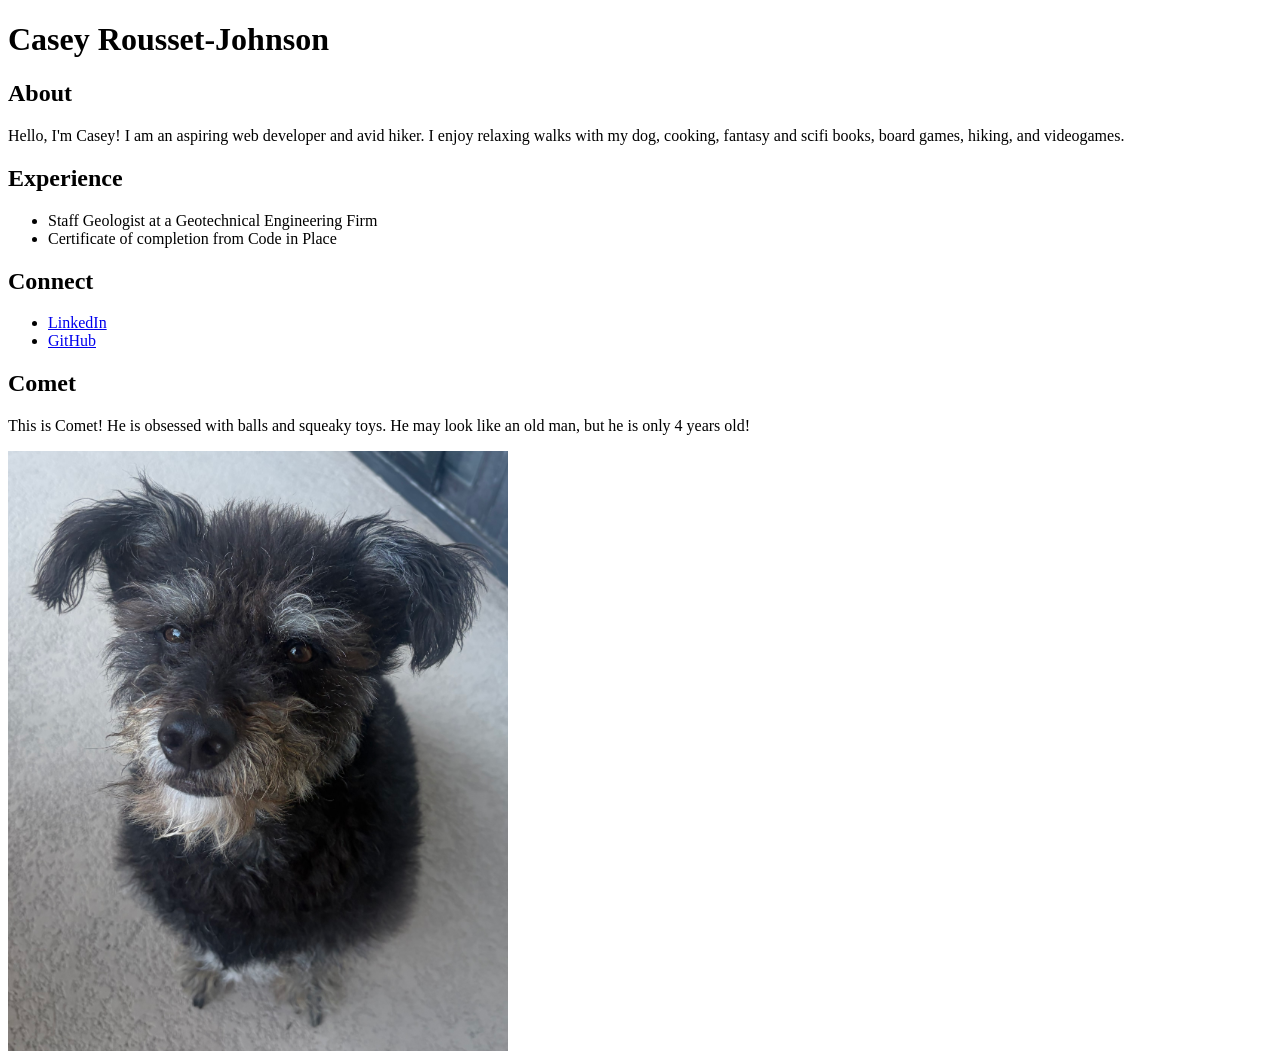
==== index.html @ 170dbf4b "boilerplate, images, and content added" ====
<!DOCTYPE html>
<head>
    <title>Casey Rousset-Johnson's Portfolio</title>
    <meta charset="UTF-8"> 
    <meta name="keywords" content="HTML, Portfolio, Lesson 5">
</head>
<body>
    <h1>Casey Rousset-Johnson</h1>
    <section id="about"></section>
    <h2>About</h2>
    <p>Hello, I'm Casey! I am an aspiring web developer and avid hiker. I enjoy relaxing walks with my dog, cooking, fantasy and scifi books, board games, hiking, and videogames.</p>
    </section>
    <section id="Experience">
    <h2>Experience</h2>
    <ul>
        <li>Staff Geologist at a Geotechnical Engineering Firm</li>
        <li>Certificate of completion from Code in Place</li>
    </ul>
    </section>
    <section id="Connect">
    <h2>Connect</h2>
    <ul>
        <li><a href="https://www.linkedin.com/in/caseyfrj/">LinkedIn</a></li>
        <li><a href="https://github.com/caseyrousset">GitHub</a></li>
    </ul>
    </section>
    <section id="Comet">
    <h2>Comet</h2>
    <p> This is Comet! He is obsessed with balls and squeaky toys. He may look like an old man, but he is only 4 years old! </p>
    <img src="/images/Comet.jpg" alt="Comet, a small black dog sitting and looking at the camera" width="500" height="600">
    </section>
</body>
</html>
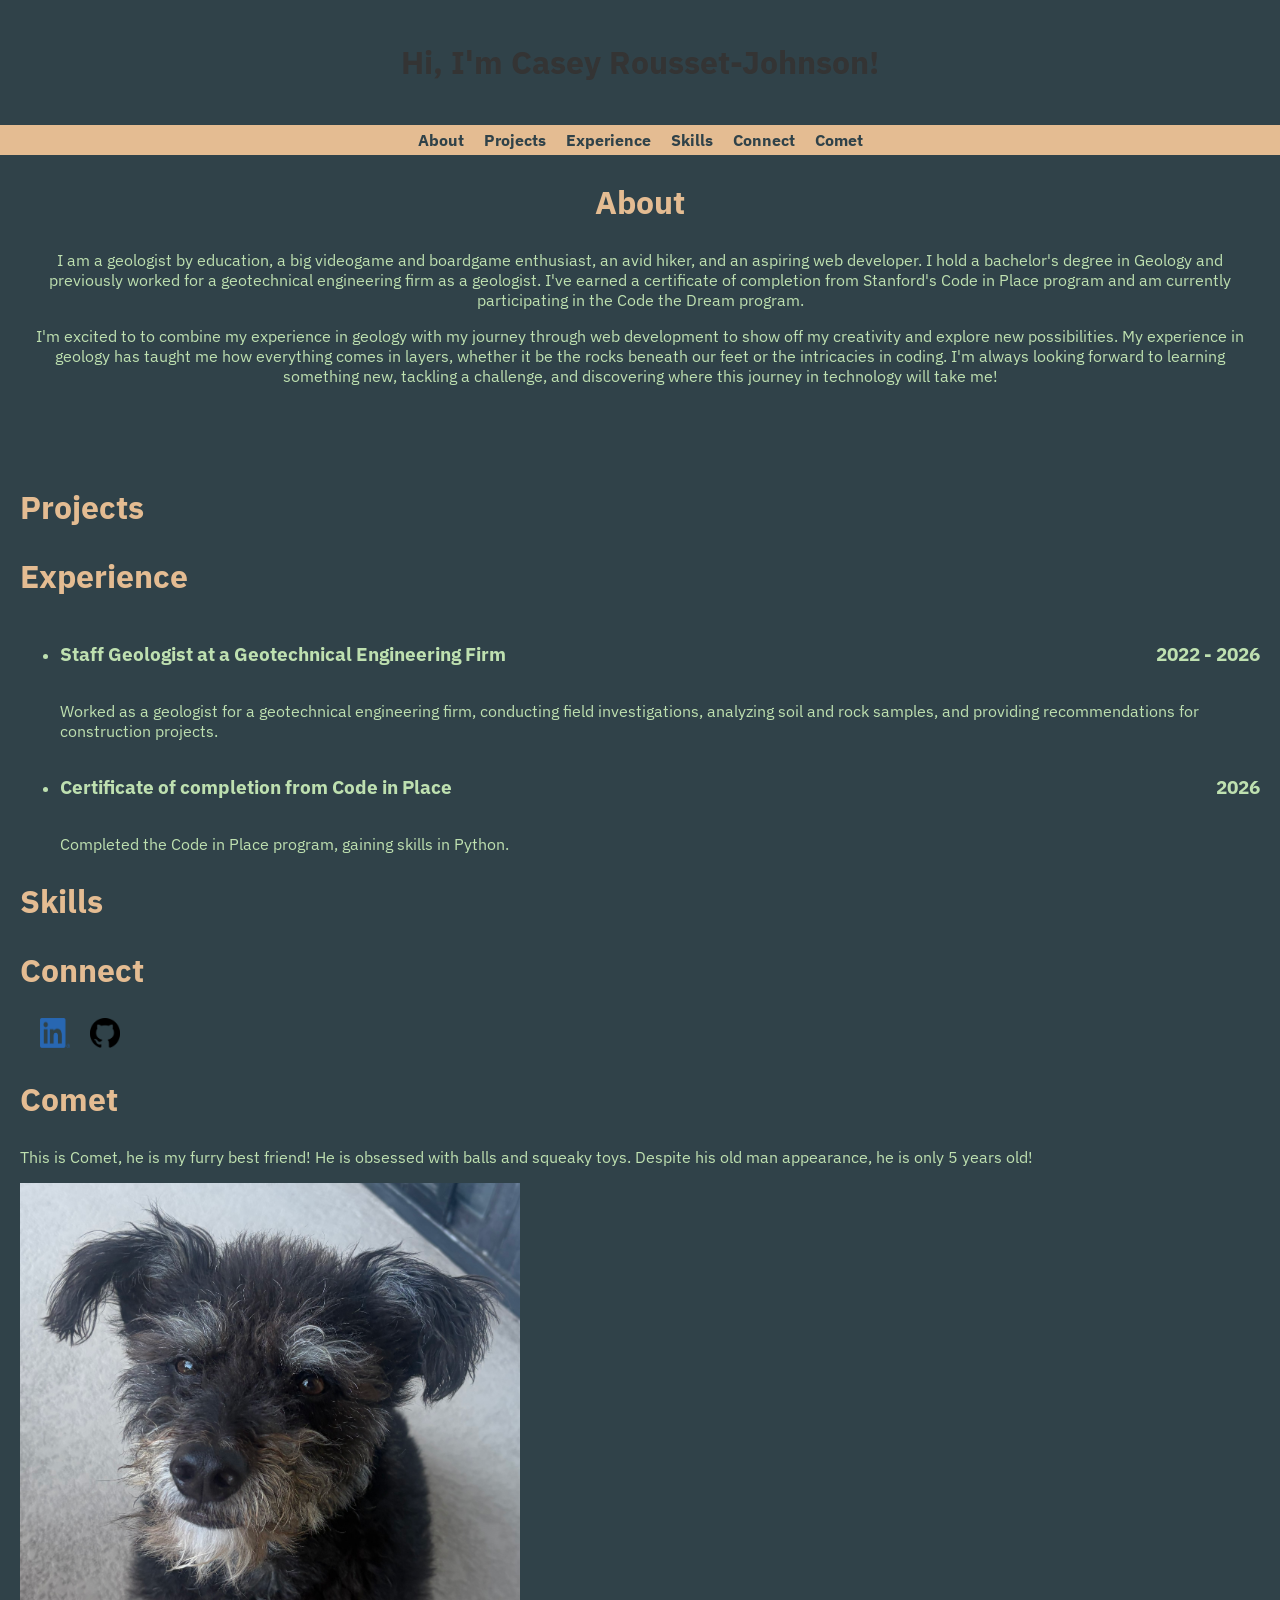
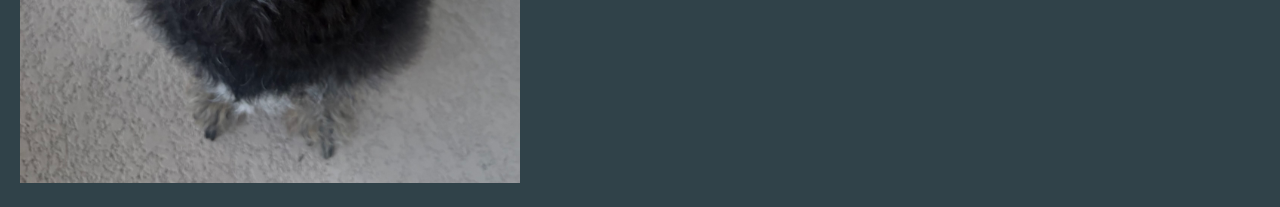
==== commit 37081c4d: "boilerplate and content added" ====
--- a/index.html
+++ b/index.html
@@ -1,33 +1,96 @@
 <!DOCTYPE html>
+<html>
 <head>
     <title>Casey Rousset-Johnson's Portfolio</title>
     <meta charset="UTF-8"> 
     <meta name="keywords" content="HTML, Portfolio, Lesson 5">
+
+    <!-- Link to CSS Sheet -->
+    <link rel="stylesheet" href="css/index.css">
+
+    <!-- IBM Plex from Google Fonts -->
+     <link rel="preconnect" href="https://fonts.googleapis.com">
+    <link rel="preconnect" href="https://fonts.gstatic.com" crossorigin>
+    <link href="https://fonts.googleapis.com/css2?family=IBM+Plex+Sans:ital,wght@0,100..700;1,100..700&display=swap" rel="stylesheet">
 </head>
+
 <body>
-    <h1>Casey Rousset-Johnson</h1>
-    <section id="about"></section>
-    <h2>About</h2>
-    <p>Hello, I'm Casey! I am an aspiring web developer and avid hiker. I enjoy relaxing walks with my dog, cooking, fantasy and scifi books, board games, hiking, and videogames.</p>
+    <!-- Header with name -->
+
+    <header> 
+        <h1>Hi, I'm Casey Rousset-Johnson!</h1>
+    </header>
+
+    <!-- Navigation Bar -->
+    <nav>
+        <ul>
+            <li><a href="#About">About</a></li>
+            <li><a href="#Projects">Projects</a></li>
+            <li><a href="#Experience">Experience</a></li>
+            <li><a href="#Skills">Skills</a></li>
+            <li><a href="#Connect">Connect</a></li>
+            <li><a href="#Comet">Comet</a></li>
+        </ul>
+    </nav>
+
+    <!-- About Section using id selector -->
+    <section id="About">
+        <h2>About</h2>
+        <p>I am a geologist by education, a big videogame and boardgame enthusiast, an avid hiker, and an aspiring web developer. I hold a bachelor's degree in Geology and previously worked for a geotechnical engineering firm as a geologist. I've earned a certificate of completion from Stanford's Code in Place program and am currently participating in the Code the Dream program.</p>
+        <P>I'm excited to to combine my experience in geology with my journey through web development to show off my creativity and explore new possibilities. My experience in geology has taught me how everything comes in layers, whether it be the rocks beneath our feet or the intricacies in coding. I'm always looking forward to learning something new, tackling a challenge, and discovering where this journey in technology will take me!</p>
     </section>
+
+    <!-- Projects Section using id selector -->
+    <section id="Projects">
+        <h2>Projects</h2>
+        <ul></ul>
+    </section>
+
+    <!-- Experience Section using id selector -->
     <section id="Experience">
-    <h2>Experience</h2>
-    <ul>
-        <li>Staff Geologist at a Geotechnical Engineering Firm</li>
-        <li>Certificate of completion from Code in Place</li>
-    </ul>
+        <h2>Experience</h2>
+        <ul>
+            <li>
+                <div class="experience-title">
+                    <h3>Staff Geologist at a Geotechnical Engineering Firm</h3>
+                    <h3>2022 - 2026</h3>
+                </div>
+                <p>Worked as a geologist for a geotechnical engineering firm, conducting field investigations, analyzing soil and rock samples, and providing recommendations for construction projects.</p>
+            </li>
+            <li>
+                <div class="experience-title">
+                    <h3>Certificate of completion from Code in Place</h3>
+                    <h3>2026</h3>
+                </div>
+                <p>Completed the Code in Place program, gaining skills in Python.</p>
+            </li>
+        </ul>
     </section>
+
+    <!-- Skills Section using id selector -->
+    <section id="Skills">
+        <h2>Skills</h2>
+        <ul></ul>
+    </section>
+
+    <!-- Connect Section using id selector -->
     <section id="Connect">
-    <h2>Connect</h2>
-    <ul>
-        <li><a href="https://www.linkedin.com/in/caseyfrj/">LinkedIn</a></li>
-        <li><a href="https://github.com/caseyrousset">GitHub</a></li>
-    </ul>
+        <h2>Connect</h2>
+        <ul>
+            <li><a href="https://www.linkedin.com/in/caseyfrj/">
+                <img src="./images/LI-In-Bug.png" alt="LinkedIn logo" width="30" height="30">
+            </a></li>
+            <li><a href="https://github.com/caseyrousset">
+                <img src="./images/GitHub_Invertocat_Black.png" alt="GitHub logo" width="30" height="30">
+            </a></li>
+        </ul>
     </section>
+
+    <!-- Comet Section using id selector -->
     <section id="Comet">
-    <h2>Comet</h2>
-    <p> This is Comet! He is obsessed with balls and squeaky toys. He may look like an old man, but he is only 4 years old! </p>
-    <img src="/images/Comet.jpg" alt="Comet, a small black dog sitting and looking at the camera" width="500" height="600">
+        <h2>Comet</h2>
+        <p> This is Comet, he is my furry best friend! He is obsessed with balls and squeaky toys. Despite his old man appearance, he is only 5 years old! </p>
+        <img src="./images/Comet.jpg" alt="Comet, a small black dog sitting and looking at the camera" width="500" height="600">
     </section>
 </body>
 </html>
--- a/css/index.css
+++ b/css/index.css
@@ -0,0 +1,92 @@
+/* CSS for Casey Rousset-Johnson's Portfolio */
+
+/* General Styles */
+body {
+    background-color: #304249;
+    color: #bee0b0;
+    margin: 0;
+
+    /* Font from Google Fonts */
+    font-family: 'IBM Plex Sans', sans-serif;
+    
+    /* font,size, weight of headings */
+    h2 {
+        font-size: 2em;
+        font-weight: bold;
+        color: #e4bc92;
+    }
+
+} 
+
+/* Navigation Bar Styles */
+nav {
+    background-color: #e4bc92;
+    /* sticky based on optional challenge */
+    position: sticky;
+    top: 0;
+}
+
+/* Make nav bar horizontal, remove bullets, and put spaces between list items */
+nav ul {
+    list-style: none;
+    display: flex;
+    /* took me a while to figure out how to center the items and put space between them */
+    justify-content: center;
+    gap: 20px;
+    
+    margin: 0;
+    padding: 5px;
+}
+
+/* Link styles in Nav Bar */
+nav ul li a {
+    /* remove underline from links and make text easier to read*/
+    text-decoration: none;
+    color: #304249;
+    font-weight: bold;
+}
+
+/* Header Styles */
+header {
+    background-image: url("/Users/caseyrousset/CTD-repos/Casey-Rousset-Johnson-JSIntro26.4/images/Mountain.jpeg");
+    background-size: 100% 100%;
+    background-repeat: no-repeat;
+    background-position: center;
+
+    /* background-color: #0e8fc6; */
+    color: rgb(52, 52, 52);
+    padding: 20px;
+    text-align: center;
+}
+
+/* Section Styles */
+/* spacing added between sections and edges of page */
+section {
+    margin: 20px;
+}
+
+#About {
+    /* Alignment and content changes to about section */
+    width: 95%;
+    margin: 0 auto 100px;
+    text-align: center;
+}
+
+/* Changed the bullets to small images and made the text bold */
+#Experience {
+    list-style-image: url("/Users/caseyrousset/CTD-repos/Casey-Rousset-Johnson-JSIntro26.4/images/comet-bullet-point.png");
+}
+
+/* Useed flexbox and justify-content to align job titles and dates at the opposit ends of the page */
+.experience-title {
+    display: flex;
+    justify-content: space-between;
+}
+
+/* removed bullet points and displayed logos horizontally */
+#Connect ul{
+    list-style: none;
+    padding-left: 20px;
+    gap: 20px;
+    display: flex;
+}
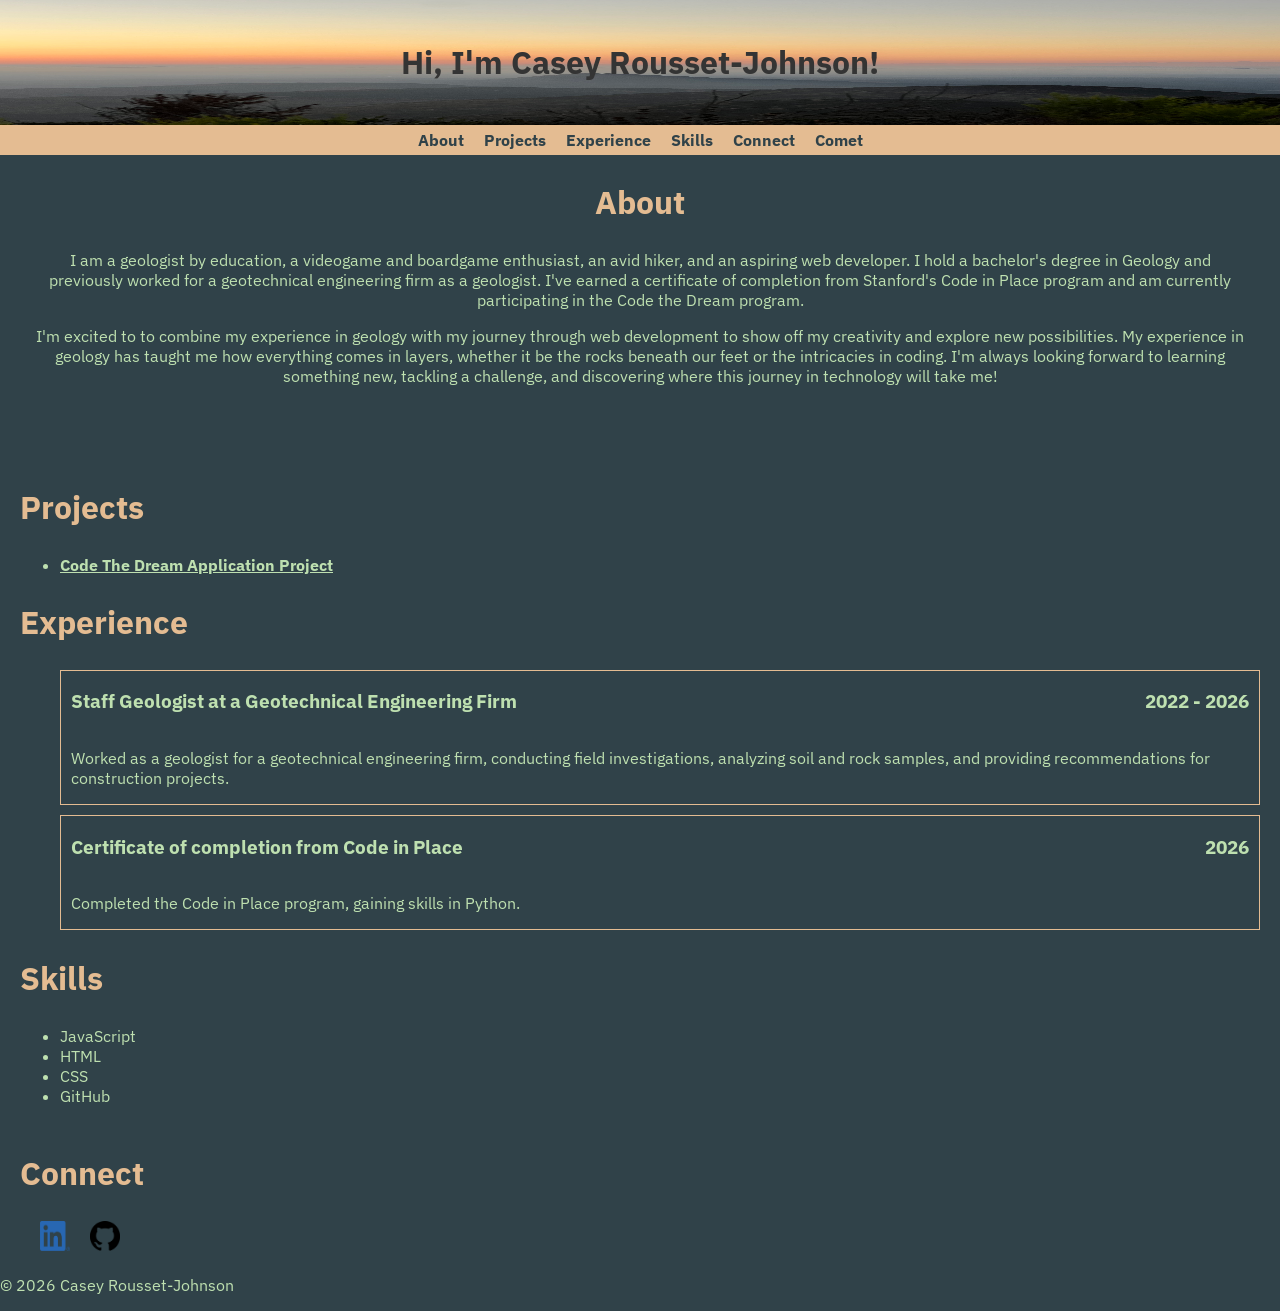
==== commit 4504b1af: "js added (index, sketch), footer added, comments added throughout, pages added (comet, frog), skills" ====
--- a/index.html
+++ b/index.html
@@ -29,21 +29,23 @@
             <li><a href="#Experience">Experience</a></li>
             <li><a href="#Skills">Skills</a></li>
             <li><a href="#Connect">Connect</a></li>
-            <li><a href="#Comet">Comet</a></li>
+            <li><a href="comet.html" target="_blank" rel="noopener noreferrer">Comet</a></li>
         </ul>
     </nav>
 
     <!-- About Section using id selector -->
     <section id="About">
         <h2>About</h2>
-        <p>I am a geologist by education, a big videogame and boardgame enthusiast, an avid hiker, and an aspiring web developer. I hold a bachelor's degree in Geology and previously worked for a geotechnical engineering firm as a geologist. I've earned a certificate of completion from Stanford's Code in Place program and am currently participating in the Code the Dream program.</p>
+        <p>I am a geologist by education, a videogame and boardgame enthusiast, an avid hiker, and an aspiring web developer. I hold a bachelor's degree in Geology and previously worked for a geotechnical engineering firm as a geologist. I've earned a certificate of completion from Stanford's Code in Place program and am currently participating in the Code the Dream program.</p>
         <P>I'm excited to to combine my experience in geology with my journey through web development to show off my creativity and explore new possibilities. My experience in geology has taught me how everything comes in layers, whether it be the rocks beneath our feet or the intricacies in coding. I'm always looking forward to learning something new, tackling a challenge, and discovering where this journey in technology will take me!</p>
     </section>
 
     <!-- Projects Section using id selector -->
     <section id="Projects">
         <h2>Projects</h2>
-        <ul></ul>
+        <ul>
+            <li><a href="frog.html" target="_blank" rel="noopener noreferrer">Code The Dream Application Project</a></li> 
+        </ul>
     </section>
 
     <!-- Experience Section using id selector -->
@@ -86,11 +88,15 @@
         </ul>
     </section>
 
-    <!-- Comet Section using id selector -->
-    <section id="Comet">
+    <!-- Comet Section moved to its own page! -->
+    <!-- <section id="Comet">
         <h2>Comet</h2>
         <p> This is Comet, he is my furry best friend! He is obsessed with balls and squeaky toys. Despite his old man appearance, he is only 5 years old! </p>
         <img src="./images/Comet.jpg" alt="Comet, a small black dog sitting and looking at the camera" width="500" height="600">
-    </section>
+    </section> -->
+
+
+    <footer></footer>
+    <script src="./js/index.js"></script>
 </body>
 </html>
--- a/css/index.css
+++ b/css/index.css
@@ -1,6 +1,6 @@
 /* CSS for Casey Rousset-Johnson's Portfolio */
 
-/* General Styles */
+/* =============== General Styles =============== */
 body {
     background-color: #304249;
     color: #bee0b0;
@@ -18,7 +18,9 @@
 
 } 
 
-/* Navigation Bar Styles */
+/* ============================== MAIN PAGE ==============================  */
+
+/* =============== Navigation Bar Styles =============== */
 nav {
     background-color: #e4bc92;
     /* sticky based on optional challenge */
@@ -46,9 +48,9 @@
     font-weight: bold;
 }
 
-/* Header Styles */
+/* =============== Header Styles =============== */
 header {
-    background-image: url("/Users/caseyrousset/CTD-repos/Casey-Rousset-Johnson-JSIntro26.4/images/Mountain.jpeg");
+    background-image: url("../images/Mountain.jpeg");
     background-size: 100% 100%;
     background-repeat: no-repeat;
     background-position: center;
@@ -59,12 +61,21 @@
     text-align: center;
 }
 
-/* Section Styles */
+/* =============== Section Styles =============== */
 /* spacing added between sections and edges of page */
 section {
     margin: 20px;
 }
 
+/* Changed the bullets to small images of Comet */
+/* #Projects,
+#Experience,
+#Skills
+{
+    list-style-image: url("../images/comet-bullet-point.png");
+} */
+
+/* =============== About Styles =============== */
 #About {
     /* Alignment and content changes to about section */
     width: 95%;
@@ -72,16 +83,48 @@
     text-align: center;
 }
 
-/* Changed the bullets to small images and made the text bold */
-#Experience {
-    list-style-image: url("/Users/caseyrousset/CTD-repos/Casey-Rousset-Johnson-JSIntro26.4/images/comet-bullet-point.png");
+
+
+/* =============== Project Styles ===============  */
+
+ul li a {
+    /* remove underline from links and make text easier to read*/
+    color: #bee0b0;
+    font-weight: bold;
 }
 
+/* =============== Experience Styles ===============  */
+
 /* Useed flexbox and justify-content to align job titles and dates at the opposit ends of the page */
+
+#Experience ul li {
+    list-style: none;
+    border: 1px #e4bc92 solid;
+    padding: 0 10px;
+    margin-bottom: 10px;
+}
+
 .experience-title {
     display: flex;
     justify-content: space-between;
 }
+
+/* =============== Skills Styles ===============  */
+
+#Skills ul{
+    display: flex;
+    flex-direction: column;
+    flex-wrap: wrap;
+    height: 100px;
+    width: fit-content;
+    column-gap: 100px;
+
+    /* display: grid;
+    grid-template-columns: repeat(2, 1fr);
+    grid-template-rows: auto; */
+}
+
+/* =============== Connect Styles ===============  */
 
 /* removed bullet points and displayed logos horizontally */
 #Connect ul{
@@ -89,4 +132,9 @@
     padding-left: 20px;
     gap: 20px;
     display: flex;
-}+}
+
+
+/* ============================== Comet Page ============================== */
+
+/* ============================== Raining Frogs Page ============================== */
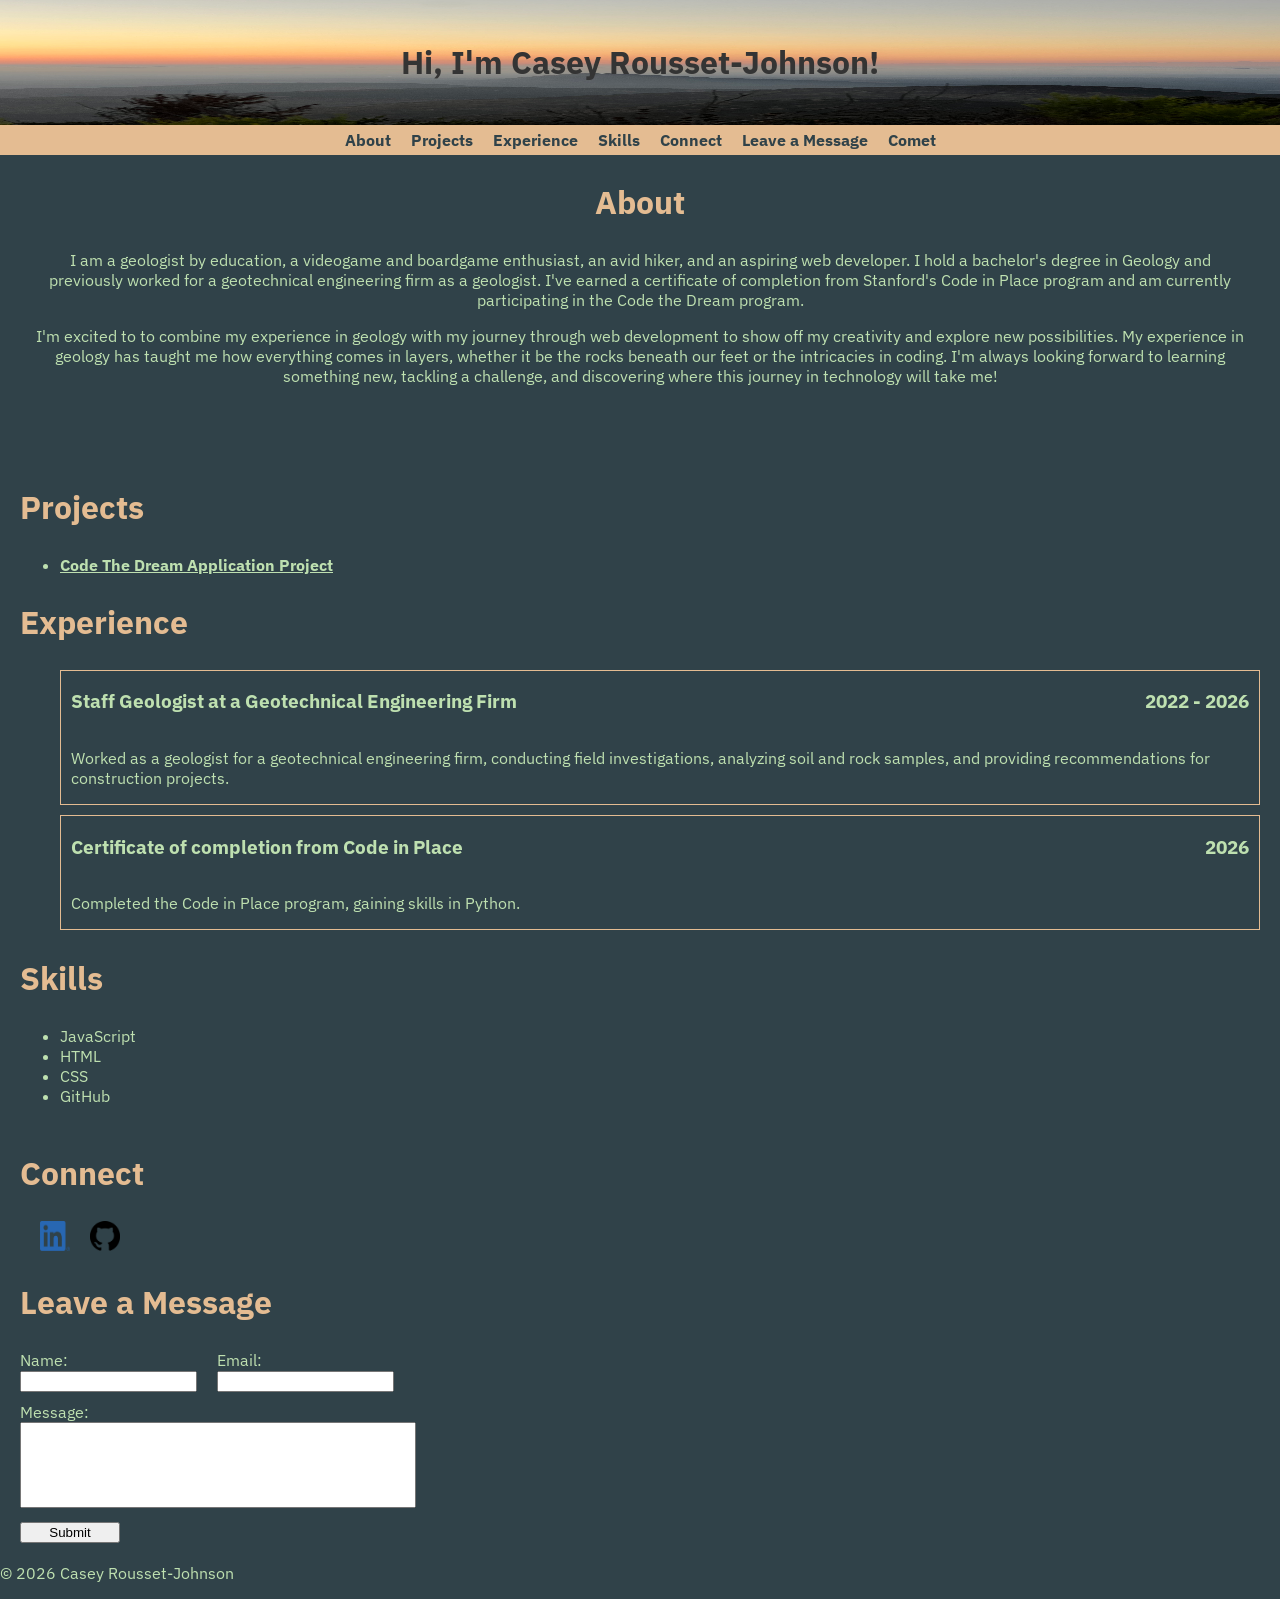
==== commit 09626766: "form and functionality added" ====
--- a/index.html
+++ b/index.html
@@ -9,9 +9,11 @@
     <link rel="stylesheet" href="css/index.css">
 
     <!-- IBM Plex from Google Fonts -->
-     <link rel="preconnect" href="https://fonts.googleapis.com">
+    <link rel="preconnect" href="https://fonts.googleapis.com">
     <link rel="preconnect" href="https://fonts.gstatic.com" crossorigin>
     <link href="https://fonts.googleapis.com/css2?family=IBM+Plex+Sans:ital,wght@0,100..700;1,100..700&display=swap" rel="stylesheet">
+
+    <link rel="icon" href="images/comet-bullet-point.png">
 </head>
 
 <body>
@@ -29,6 +31,7 @@
             <li><a href="#Experience">Experience</a></li>
             <li><a href="#Skills">Skills</a></li>
             <li><a href="#Connect">Connect</a></li>
+            <li><a href="#submit_message">Leave a Message</a></li>
             <li><a href="comet.html" target="_blank" rel="noopener noreferrer">Comet</a></li>
         </ul>
     </nav>
@@ -88,15 +91,48 @@
         </ul>
     </section>
 
-    <!-- Comet Section moved to its own page! -->
-    <!-- <section id="Comet">
-        <h2>Comet</h2>
-        <p> This is Comet, he is my furry best friend! He is obsessed with balls and squeaky toys. Despite his old man appearance, he is only 5 years old! </p>
-        <img src="./images/Comet.jpg" alt="Comet, a small black dog sitting and looking at the camera" width="500" height="600">
-    </section> -->
 
+<!-- ASYNC AND PROMISE ASSIGNMENT: LEAVE A MESSAGE -->
+    <section id="submit_message">
+        <!-- Header for messages -->
+        <h2>Leave a Message</h2>
 
-    <footer></footer>
-    <script src="./js/index.js"></script>
+        <!-- Message form with inputs -->
+        <form name="leave_message">
+
+            <!-- input element is a void tag! -->
+            <!-- Required attribute is a boolean set to true -->
+            <div>
+                <label>Name:
+                    <br>
+                    <input type="text" name="usersName" required> 
+                </label>
+
+                <br>
+
+                <label>Email:
+                    <br>
+                    <input type="email" name="usersEmail" required>
+                </label>
+            </div>
+
+            <!-- Text area element  -->
+            <label>Message:
+                <br>
+                <textarea name="usersMessage" required></textarea>
+            </label>
+
+            <!-- Button Element -->
+            <button type="submit">Submit</button>
+        </form>
+    </section>
+
+ <!-- ASYNC AND PROMISE ASSIGNMENT: Message List -->   
+    <section id="Messages">
+        <h2>Messages</h2>
+        <ul></ul>
+    </section>
+
+    <script src="js/index.js"></script>
 </body>
 </html>
--- a/css/index.css
+++ b/css/index.css
@@ -134,7 +134,48 @@
     display: flex;
 }
 
+/* =============== Message Styles =============== */
 
+#submit_message {
+    max-width: 80%;
+    border-radius: 8px;
+    /* background-color: #3e4a47; */
+    text-align: left;
+}
+
+#submit_message form {
+    display: flex;
+    flex-direction: column;
+    gap: 10px;
+}
+
+#submit_message form div {
+    display: flex;
+    gap: 10px;
+}
+
+#submit_message textarea {
+    resize: none;
+    min-height: 80px;
+    max-height: 300px;
+    min-width: 390px;
+}
+
+#Messages ul {
+    list-style: none;
+    display: flex;
+    flex-direction: column;
+    gap: 20px;
+}
+
+#submit_message form button {
+    max-width: 100px;
+}
+
+/* TEST */
+.messageText {
+    color: aliceblue;
+}
 /* ============================== Comet Page ============================== */
 
 /* ============================== Raining Frogs Page ============================== */
